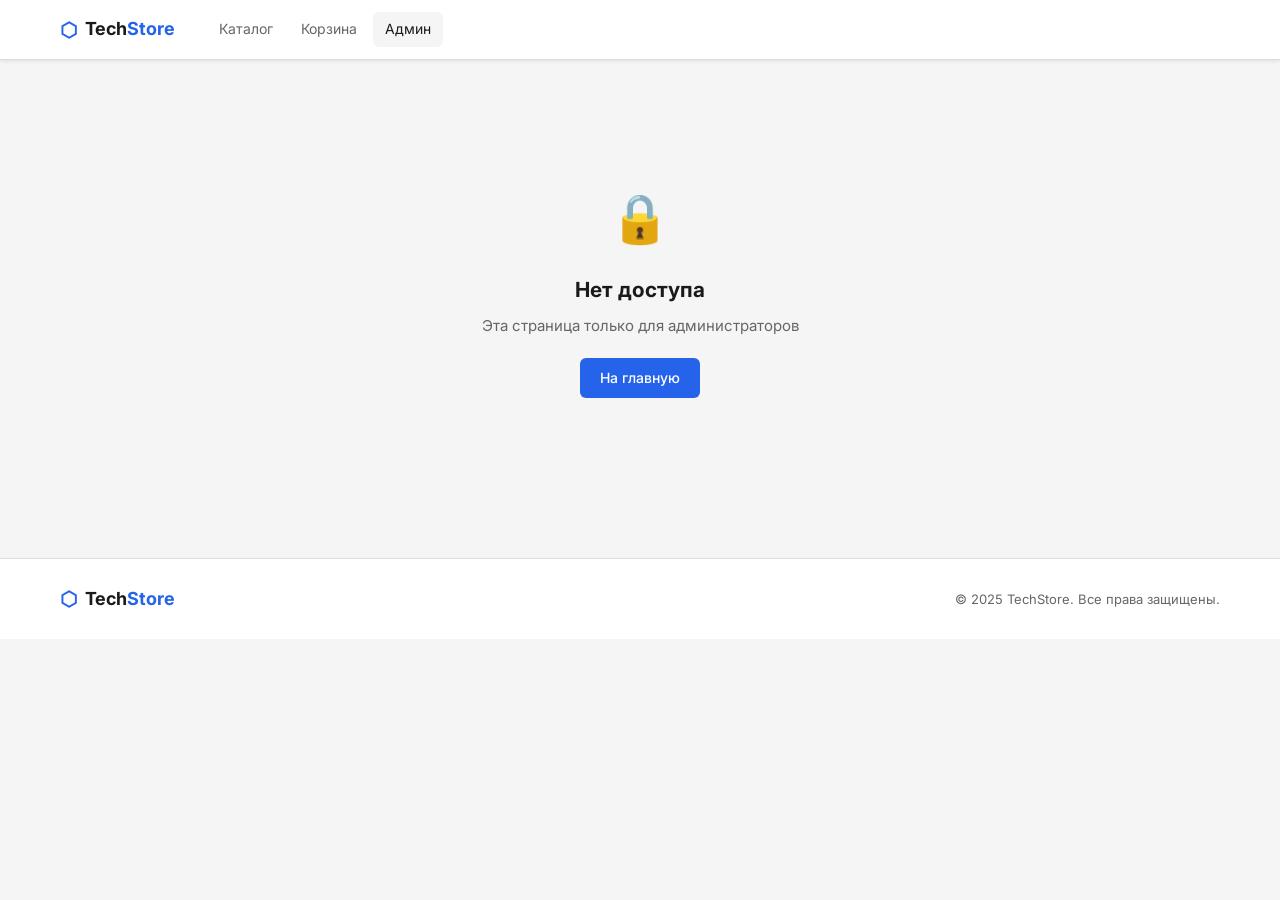
==== admin.html @ 5afe104c "'all'" ====
<!DOCTYPE html>
<html lang="ru">
<head>
    <meta charset="UTF-8">
    <meta name="viewport" content="width=device-width, initial-scale=1.0">
    <title>Панель администратора — TechStore</title>
    <link rel="preconnect" href="https://fonts.googleapis.com">
    <link href="https://fonts.googleapis.com/css2?family=Inter:wght@300;400;500;600;700;800&display=swap" rel="stylesheet">
    <link rel="stylesheet" href="css/style.css">
    <link rel="stylesheet" href="css/admin.css">
</head>
<body>

    <!-- ===== ШАПКА ===== -->
    <header class="header" id="header">
        <div class="header__inner">
            <a href="index.html" class="header__logo">
                <span class="logo-icon">⬡</span>
                <span class="logo-text">Tech<strong>Store</strong></span>
            </a>
            <nav class="header__nav">
                <a href="index.html" class="nav-link">Каталог</a>
                <a href="cart.html" class="nav-link">Корзина</a>
                <a href="orders.html" class="nav-link" id="nav-orders" style="display:none">Мои заказы</a>
                <a href="admin.html" class="nav-link nav-link--active">Админ</a>
            </nav>
            <div class="header__actions">
                <div class="user-block" id="user-block" style="display:none">
                    <span class="user-name" id="user-name"></span>
                    <button class="btn btn--ghost" onclick="logout()">Выйти</button>
                </div>
            </div>
            <button class="burger" id="burger" onclick="toggleMenu()">
                <span></span><span></span><span></span>
            </button>
        </div>
        <div class="mobile-menu" id="mobile-menu">
            <a href="index.html" class="mobile-nav-link">Каталог</a>
            <a href="admin.html" class="mobile-nav-link">Панель администратора</a>
            <div class="mobile-user-block" id="mobile-user-block" style="display:none">
                <span class="user-name" id="mobile-user-name"></span>
                <button class="btn btn--ghost" onclick="logout()">Выйти</button>
            </div>
        </div>
    </header>

    <!-- ===== КОНТЕНТ ===== -->
    <main class="admin-section">
        <div class="container">

            <!-- Нет доступа -->
            <div id="admin-denied" style="display:none" class="admin-denied">
                <p class="admin-denied__icon">🔒</p>
                <h2>Нет доступа</h2>
                <p>Эта страница только для администраторов</p>
                <a href="index.html" class="btn btn--primary" style="margin-top:20px">На главную</a>
            </div>

            <!-- Панель (скрыта до проверки прав) -->
            <div id="admin-panel" style="display:none">

                <div class="admin-header">
                    <h1 class="section-title">Панель администратора</h1>
                </div>

                <!-- Вкладки -->
                <div class="admin-tabs">
                    <button class="admin-tab admin-tab--active" onclick="switchAdminTab('orders', this)">
                        Заказы
                        <span class="admin-tab__badge" id="orders-badge">0</span>
                    </button>
                    <button class="admin-tab" onclick="switchAdminTab('products', this)">Товары</button>
                    <button class="admin-tab" onclick="switchAdminTab('categories', this)">Категории</button>
                </div>

                <!-- ══ ВКЛАДКА: ЗАКАЗЫ ══ -->
                <div class="admin-pane" id="pane-orders">

                    <div class="admin-pane__toolbar">
                        <p class="admin-pane__hint">Обновляется автоматически каждые 5 секунд</p>
                        <button class="btn btn--outline btn--sm" onclick="loadAdminOrders()">Обновить сейчас</button>
                    </div>

                    <div class="admin-table-wrap" id="orders-table-wrap">
                        <table class="admin-table" id="orders-table">
                            <thead>
                                <tr>
                                    <th>№</th>
                                    <th>Покупатель</th>
                                    <th>Дата</th>
                                    <th>Сумма</th>
                                    <th>Статус</th>
                                    <th>Действие</th>
                                </tr>
                            </thead>
                            <tbody id="orders-tbody">
                                <!-- JS вставит строки -->
                            </tbody>
                        </table>
                    </div>

                </div>

                <!-- ══ ВКЛАДКА: ТОВАРЫ ══ -->
                <div class="admin-pane" id="pane-products" style="display:none">

                    <!-- Форма добавления / редактирования -->
                    <div class="admin-form-block">
                        <h2 class="admin-form-block__title" id="product-form-title">Добавить товар</h2>
                        <form id="product-form" onsubmit="submitProduct(event)">
                            <input type="hidden" id="product-id">
                            <div class="admin-form-grid">
                                <div class="form-group">
                                    <label class="form-label">Название *</label>
                                    <input class="form-input" type="text" id="product-name-input" placeholder="Название товара" required>
                                </div>
                                <div class="form-group">
                                    <label class="form-label">Категория *</label>
                                    <select class="form-select" id="product-category-input" required>
                                        <option value="">Выберите категорию</option>
                                    </select>
                                </div>
                                <div class="form-group">
                                    <label class="form-label">Цена (₽) *</label>
                                    <input class="form-input" type="number" id="product-price-input" placeholder="0" min="0" step="0.01" required>
                                </div>
                                <div class="form-group">
                                    <label class="form-label">Количество</label>
                                    <input class="form-input" type="number" id="product-qty-input" placeholder="0" min="0" value="0">
                                </div>
                                <div class="form-group admin-form-grid__full">
                                    <label class="form-label">Описание</label>
                                    <textarea class="form-textarea" id="product-desc-input" placeholder="Описание товара"></textarea>
                                </div>
                                <div class="form-group admin-form-grid__full">
                                    <label class="form-label">Картинка</label>
                                    <input class="form-input" type="file" id="product-image-input" accept="image/*">
                                    <p class="form-hint" id="current-image-hint" style="display:none"></p>
                                </div>
                            </div>
                            <div class="admin-form-actions">
                                <button class="btn btn--primary" type="submit" id="product-submit-btn">Добавить товар</button>
                                <button class="btn btn--ghost" type="button" id="product-cancel-btn" onclick="cancelProductEdit()" style="display:none">Отмена</button>
                            </div>
                        </form>
                    </div>

                    <!-- Таблица товаров -->
                    <div class="admin-table-wrap">
                        <table class="admin-table">
                            <thead>
                                <tr>
                                    <th>ID</th>
                                    <th>Название</th>
                                    <th>Категория</th>
                                    <th>Цена</th>
                                    <th>Кол-во</th>
                                    <th>Действия</th>
                                </tr>
                            </thead>
                            <tbody id="products-tbody">
                                <!-- JS вставит строки -->
                            </tbody>
                        </table>
                    </div>

                </div>

                <!-- ══ ВКЛАДКА: КАТЕГОРИИ ══ -->
                <div class="admin-pane" id="pane-categories" style="display:none">

                    <!-- Форма добавления / редактирования -->
                    <div class="admin-form-block">
                        <h2 class="admin-form-block__title" id="category-form-title">Добавить категорию</h2>
                        <form id="category-form" onsubmit="submitCategory(event)">
                            <input type="hidden" id="category-id">
                            <div class="admin-form-row">
                                <div class="form-group" style="flex:1">
                                    <label class="form-label">Название категории *</label>
                                    <input class="form-input" type="text" id="category-name-input" placeholder="Название" required>
                                </div>
                                <div class="admin-form-actions admin-form-actions--row">
                                    <button class="btn btn--primary" type="submit" id="category-submit-btn">Добавить</button>
                                    <button class="btn btn--ghost" type="button" id="category-cancel-btn" onclick="cancelCategoryEdit()" style="display:none">Отмена</button>
                                </div>
                            </div>
                        </form>
                    </div>

                    <!-- Список категорий -->
                    <div class="admin-table-wrap">
                        <table class="admin-table">
                            <thead>
                                <tr>
                                    <th>ID</th>
                                    <th>Название</th>
                                    <th>Действия</th>
                                </tr>
                            </thead>
                            <tbody id="categories-tbody">
                                <!-- JS вставит строки -->
                            </tbody>
                        </table>
                    </div>

                </div>

            </div>
        </div>
    </main>

    <!-- ===== ФУТЕР ===== -->
    <footer class="footer">
        <div class="container footer__inner">
            <a href="index.html" class="header__logo">
                <span class="logo-icon">⬡</span>
                <span class="logo-text">Tech<strong>Store</strong></span>
            </a>
            <p class="footer__copy">© 2025 TechStore. Все права защищены.</p>
        </div>
    </footer>

    <!-- ===== TOAST ===== -->
    <div class="toast" id="toast"></div>

    <!-- ===== СКРИПТЫ ===== -->
    <script src="https://code.jquery.com/jquery-3.7.1.min.js"></script>
    <script src="js/api.js"></script>
    <script src="js/auth.js"></script>
    <script src="js/admin.js"></script>

</body>
</html>
---- css/style.css ----
/* =============================================
   TECHSTORE — MAIN STYLESHEET
   ============================================= */

/* ─── 1. ПЕРЕМЕННЫЕ ─────────────────────────── */
:root {
    --color-bg:        #f5f5f5;
    --color-white:     #ffffff;
    --color-border:    #dddddd;
    --color-primary:   #2563eb;
    --color-primary-h: #1d4ed8;
    --color-text:      #1a1a1a;
    --color-muted:     #666666;
    --color-danger:    #dc2626;
    --color-success:   #16a34a;

    --font: 'Inter', Arial, sans-serif;

    --radius:    6px;
    --header-h:  60px;
    --shadow:    0 1px 4px rgba(0,0,0,0.1);
}

/* RESET  */
*, *::before, *::after { box-sizing: border-box; margin: 0; padding: 0; }
html { scroll-behavior: smooth; }
body {
    background: var(--color-bg);
    color: var(--color-text);
    font-family: var(--font);
    font-size: 15px;
    line-height: 1.6;
}
a { color: inherit; text-decoration: none; }
ul { list-style: none; }
img { display: block; max-width: 100%; }
button { cursor: pointer; border: none; background: none; font-family: inherit; }
input, select, textarea { font-family: inherit; }

/* УТИЛИТЫ */
.container {
    width: 100%;
    max-width: 1200px;
    margin: 0 auto;
    padding: 0 20px;
}

.section-title {
    font-size: 1.5rem;
    font-weight: 700;
    color: var(--color-text);
}

/* ─── 4. КНОПКИ ─────────────────────────────── */
.btn {
    display: inline-flex;
    align-items: center;
    justify-content: center;
    gap: 6px;
    padding: 9px 20px;
    border-radius: var(--radius);
    font-size: 14px;
    font-weight: 500;
    white-space: nowrap;
    transition: background 0.15s, color 0.15s, border-color 0.15s;
}

.btn--primary {
    background: var(--color-primary);
    color: #fff;
}
.btn--primary:hover { background: var(--color-primary-h); }

.btn--outline {
    background: #fff;
    color: var(--color-text);
    border: 1px solid var(--color-border);
}
.btn--outline:hover { border-color: var(--color-primary); color: var(--color-primary); }

.btn--ghost {
    background: transparent;
    color: var(--color-muted);
}
.btn--ghost:hover { color: var(--color-text); }

.btn--danger {
    background: #fff;
    color: var(--color-danger);
    border: 1px solid #fca5a5;
}
.btn--danger:hover { background: #fef2f2; }

.btn--admin {
    background: #eff6ff;
    color: var(--color-primary);
    border: 1px solid #bfdbfe;
}
.btn--admin:hover { background: #dbeafe; }

.btn--lg { padding: 12px 28px; font-size: 15px; }
.btn--full { width: 100%; }
.btn--sm { padding: 6px 14px; font-size: 13px; }
.btn:disabled { opacity: 0.5; pointer-events: none; }

/* ШАПКА  */
.header {
    position: fixed;
    top: 0; left: 0; right: 0;
    z-index: 100;
    height: var(--header-h);
    background: #fff;
    border-bottom: 1px solid var(--color-border);
    box-shadow: var(--shadow);
}

.header__inner {
    max-width: 1200px;
    margin: 0 auto;
    padding: 0 20px;
    height: 100%;
    display: flex;
    align-items: center;
    gap: 32px;
}

.header__logo {
    display: flex;
    align-items: center;
    gap: 8px;
    font-size: 18px;
    font-weight: 700;
    flex-shrink: 0;
}
.logo-icon { color: var(--color-primary); font-size: 20px; }
.logo-text strong { color: var(--color-primary); }

.header__nav {
    display: flex;
    align-items: center;
    gap: 4px;
    flex: 1;
}

.nav-link {
    padding: 6px 12px;
    border-radius: var(--radius);
    font-size: 14px;
    color: var(--color-muted);
    transition: color 0.15s, background 0.15s;
}
.nav-link:hover, .nav-link--active {
    color: var(--color-text);
    background: var(--color-bg);
}

.header__actions {
    display: flex;
    align-items: center;
    gap: 10px;
    margin-left: auto;
}

/* Корзина */
.cart-btn {
    position: relative;
    display: flex;
    align-items: center;
    justify-content: center;
    width: 40px;
    height: 40px;
    border-radius: var(--radius);
    color: var(--color-muted);
    background: var(--color-bg);
    border: 1px solid var(--color-border);
    transition: color 0.15s;
}
.cart-btn:hover { color: var(--color-primary); }

.cart-count {
    position: absolute;
    top: -5px; right: -5px;
    min-width: 18px;
    height: 18px;
    padding: 0 4px;
    background: var(--color-primary);
    color: #fff;
    font-size: 10px;
    font-weight: 700;
    border-radius: 999px;
    display: flex;
    align-items: center;
    justify-content: center;
    opacity: 0;
}
.cart-count.visible { opacity: 1; }

.user-block {
    display: flex;
    align-items: center;
    gap: 8px;
}
.user-name {
    font-size: 14px;
    color: var(--color-muted);
    max-width: 120px;
    overflow: hidden;
    text-overflow: ellipsis;
    white-space: nowrap;
}

/* Бургер */
.burger {
    display: none;
    flex-direction: column;
    gap: 5px;
    width: 32px;
    padding: 4px;
    margin-left: auto;
}
.burger span {
    display: block;
    height: 2px;
    background: var(--color-text);
    border-radius: 2px;
    transition: transform 0.25s, opacity 0.25s;
}
.burger.active span:nth-child(1) { transform: translateY(7px) rotate(45deg); }
.burger.active span:nth-child(2) { opacity: 0; }
.burger.active span:nth-child(3) { transform: translateY(-7px) rotate(-45deg); }

/* Мобильное меню */
.mobile-menu {
    display: none;
    flex-direction: column;
    gap: 2px;
    padding: 10px 16px 14px;
    border-top: 1px solid var(--color-border);
    background: #fff;
}
.mobile-menu.open { display: flex; }
.mobile-nav-link {
    padding: 9px 10px;
    border-radius: var(--radius);
    font-size: 14px;
    color: var(--color-muted);
}
.mobile-nav-link:hover { background: var(--color-bg); color: var(--color-text); }
.mobile-login-btn { margin-top: 6px; align-self: flex-start; }
.mobile-user-block { display: flex; align-items: center; gap: 8px; margin-top: 6px; }

/* ─── 6. HERO ────────────────────────────────── */
.hero {
    margin-top: var(--header-h);
    background: #fff;
    border-bottom: 1px solid var(--color-border);
    padding: 60px 20px;
    text-align: center;
}

.hero__inner {
    max-width: 560px;
    margin: 0 auto;
}

.hero__label {
    display: inline-block;
    padding: 4px 12px;
    background: #eff6ff;
    border: 1px solid #bfdbfe;
    border-radius: var(--radius);
    color: var(--color-primary);
    font-size: 12px;
    font-weight: 600;
    text-transform: uppercase;
    letter-spacing: 0.05em;
    margin-bottom: 20px;
}

.hero__title {
    font-size: clamp(2rem, 5vw, 3rem);
    font-weight: 800;
    line-height: 1.1;
    margin-bottom: 16px;
}

.hero__accent { color: var(--color-primary); }

.hero__sub {
    font-size: 16px;
    color: var(--color-muted);
    margin-bottom: 28px;
}

.hero__decor { display: none; }

/* ─── 7. КАТАЛОГ ─────────────────────────────── */
.catalog-section { padding: 40px 0 80px; }

.catalog-header {
    display: flex;
    align-items: baseline;
    gap: 12px;
    margin-bottom: 20px;
}

.catalog-count { font-size: 14px; color: var(--color-muted); }

/* Фильтры */
.categories-bar {
    display: flex;
    flex-wrap: wrap;
    gap: 8px;
    margin-bottom: 28px;
}

.category-btn {
    padding: 7px 16px;
    border-radius: var(--radius);
    font-size: 13px;
    font-weight: 500;
    color: var(--color-muted);
    background: #fff;
    border: 1px solid var(--color-border);
    transition: color 0.15s, background 0.15s, border-color 0.15s;
}
.category-btn:hover { border-color: var(--color-primary); color: var(--color-primary); }
.category-btn.active {
    background: var(--color-primary);
    color: #fff;
    border-color: var(--color-primary);
}

/* Сетка товаров */
.products-grid {
    display: grid;
    grid-template-columns: repeat(4, 1fr);
    gap: 16px;
}

/* Карточка товара */
.product-card {
    background: #fff;
    border: 1px solid var(--color-border);
    border-radius: var(--radius);
    overflow: hidden;
    display: flex;
    flex-direction: column;
    transition: box-shadow 0.15s;
}
.product-card:hover { box-shadow: 0 4px 12px rgba(0,0,0,0.1); }

.product-card__img {
    aspect-ratio: 1 / 1;
    overflow: hidden;
    background: var(--color-bg);
}
.product-card__img img {
    width: 100%;
    height: 100%;
    object-fit: cover;
}
.product-card__no-img {
    width: 100%;
    height: 100%;
    display: flex;
    align-items: center;
    justify-content: center;
    font-size: 40px;
    color: #ccc;
}

.product-card__body {
    padding: 14px;
    display: flex;
    flex-direction: column;
    flex: 1;
    gap: 6px;
}

.product-card__category {
    font-size: 11px;
    font-weight: 600;
    text-transform: uppercase;
    letter-spacing: 0.05em;
    color: var(--color-primary);
}

.product-card__name {
    font-size: 14px;
    font-weight: 600;
    color: var(--color-text);
    line-height: 1.3;
    display: -webkit-box;
    -webkit-line-clamp: 2;
    -webkit-box-orient: vertical;
    overflow: hidden;
}

.product-card__price {
    font-size: 18px;
    font-weight: 700;
    color: var(--color-text);
    margin-top: auto;
    padding-top: 4px;
}

.product-card__footer {
    display: flex;
    gap: 8px;
    padding: 0 14px 14px;
}
.product-card__footer .btn {
    flex: 1;
    font-size: 13px;
    padding: 8px 10px;
}

/* Пустой каталог */
.catalog-empty {
    text-align: center;
    padding: 60px 20px;
    color: var(--color-muted);
}
.catalog-empty__icon { font-size: 40px; margin-bottom: 12px; }

/* ─── 8. СКЕЛЕТОНЫ ───────────────────────────── */
@keyframes shimmer {
    0%   { background-position: -400px 0; }
    100% { background-position: 400px 0; }
}

.skeleton-filter {
    height: 34px;
    width: 90px;
    border-radius: var(--radius);
    background: linear-gradient(90deg, #e5e7eb 25%, #f3f4f6 50%, #e5e7eb 75%);
    background-size: 400px 100%;
    animation: shimmer 1.2s infinite;
}

.skeleton-card {
    border-radius: var(--radius);
    aspect-ratio: 3 / 4;
    background: linear-gradient(90deg, #e5e7eb 25%, #f3f4f6 50%, #e5e7eb 75%);
    background-size: 400px 100%;
    animation: shimmer 1.2s infinite;
}

/* ─── 9. МОДАЛЬНОЕ ОКНО ──────────────────────── */
.modal-overlay {
    position: fixed;
    inset: 0;
    z-index: 200;
    background: rgba(0,0,0,0.4);
    display: none;
    align-items: center;
    justify-content: center;
    padding: 20px;
}
.modal-overlay.open { display: flex; }

.modal {
    position: relative;
    background: #fff;
    border: 1px solid var(--color-border);
    border-radius: var(--radius);
    padding: 32px;
    width: 100%;
    max-width: 400px;
    box-shadow: 0 8px 24px rgba(0,0,0,0.12);
}

.modal__close {
    position: absolute;
    top: 12px; right: 14px;
    font-size: 20px;
    color: var(--color-muted);
    line-height: 1;
}
.modal__close:hover { color: var(--color-text); }

.modal__tabs {
    display: flex;
    gap: 4px;
    background: var(--color-bg);
    border-radius: var(--radius);
    padding: 3px;
    margin-bottom: 24px;
}

.modal__tab {
    flex: 1;
    padding: 8px;
    border-radius: var(--radius);
    font-size: 14px;
    font-weight: 500;
    color: var(--color-muted);
    transition: background 0.15s, color 0.15s;
}
.modal__tab--active { background: #fff; color: var(--color-text); box-shadow: var(--shadow); }

.modal__message {
    padding: 9px 12px;
    border-radius: var(--radius);
    font-size: 13px;
    margin-bottom: 14px;
}
.modal__message--error   { background: #fef2f2; border: 1px solid #fca5a5; color: var(--color-danger); }
.modal__message--success { background: #f0fdf4; border: 1px solid #86efac; color: var(--color-success); }

.modal__form { display: flex; flex-direction: column; gap: 14px; }

.modal__switch { text-align: center; font-size: 13px; color: var(--color-muted); }

.link-btn { color: var(--color-primary); font-size: inherit; font-family: inherit; }
.link-btn:hover { text-decoration: underline; }

/* ─── 10. ФОРМА ─────────────────────────────── */
.form-group { display: flex; flex-direction: column; gap: 5px; }

.form-label { font-size: 13px; font-weight: 500; color: var(--color-muted); }

.form-input,
.form-select,
.form-textarea {
    width: 100%;
    padding: 9px 12px;
    background: #fff;
    border: 1px solid var(--color-border);
    border-radius: var(--radius);
    color: var(--color-text);
    font-size: 14px;
    outline: none;
    transition: border-color 0.15s;
}
.form-input:focus,
.form-select:focus,
.form-textarea:focus { border-color: var(--color-primary); }
.form-input::placeholder,
.form-textarea::placeholder { color: #aaa; }
.form-select { appearance: none; cursor: pointer; }
.form-textarea { resize: vertical; min-height: 90px; }

/* ─── 11. TOAST ─────────────────────────────── */
.toast {
    position: fixed;
    bottom: 24px; right: 24px;
    z-index: 300;
    padding: 12px 18px;
    background: #fff;
    border: 1px solid var(--color-border);
    border-radius: var(--radius);
    font-size: 14px;
    color: var(--color-text);
    box-shadow: var(--shadow);
    opacity: 0;
    transition: opacity 0.2s;
    pointer-events: none;
    max-width: 300px;
}
.toast.show { opacity: 1; }
.toast.toast--success { border-left: 3px solid var(--color-success); }
.toast.toast--error   { border-left: 3px solid var(--color-danger); }
.toast.toast--info    { border-left: 3px solid var(--color-primary); }

/* ─── 12. ФУТЕР ─────────────────────────────── */
.footer {
    padding: 24px 0;
    border-top: 1px solid var(--color-border);
    background: #fff;
}

.footer__inner {
    display: flex;
    align-items: center;
    justify-content: space-between;
    gap: 16px;
    flex-wrap: wrap;
}

.footer__copy { font-size: 13px; color: var(--color-muted); }

.footer__nav { display: flex; gap: 16px; }

.footer__link { font-size: 13px; color: var(--color-muted); }
.footer__link:hover { color: var(--color-primary); }

/* ─── 13. СТАТУСЫ ЗАКАЗОВ ────────────────────── */
.status-badge {
    display: inline-flex;
    align-items: center;
    gap: 5px;
    padding: 3px 10px;
    border-radius: var(--radius);
    font-size: 12px;
    font-weight: 600;
}
.status-badge::before {
    content: '';
    width: 6px; height: 6px;
    border-radius: 50%;
    background: currentColor;
}

.status--new        { background: #eff6ff; color: var(--color-primary); }
.status--processing { background: #fffbeb; color: #d97706; }
.status--sent       { background: #f0fdf4; color: var(--color-success); }
.status--delivered  { background: #dcfce7; color: #15803d; }
.status--cancelled  { background: #fef2f2; color: var(--color-danger); }

/* ─── 14. АДАПТИВ ────────────────────────────── */

/* HD — до 1280px */
@media (max-width: 1280px) {
    .products-grid { grid-template-columns: repeat(3, 1fr); }
}

/* Планшет — до 1024px */
@media (max-width: 1024px) {
    .header__nav { display: none; }
    .burger { display: flex; }
    .header__actions .btn--outline { display: none; }
    .products-grid { grid-template-columns: repeat(2, 1fr); }
}

/* Мобильный — до 768px */
@media (max-width: 768px) {
    :root { --header-h: 54px; }

    .container { padding: 0 14px; }
    .header__inner { padding: 0 14px; gap: 10px; }
    .header__logo { font-size: 16px; }
    .header__actions { gap: 6px; }

    .hero { padding: 40px 14px 48px; }
    .hero__title { font-size: 1.8rem; }

    .catalog-section { padding: 28px 0 60px; }
    .catalog-header { flex-direction: column; gap: 2px; }

    .products-grid { grid-template-columns: repeat(2, 1fr); gap: 10px; }
    .product-card__body { padding: 10px; }
    .product-card__price { font-size: 16px; }
    .product-card__footer { padding: 0 10px 10px; flex-direction: column; }

    .modal { padding: 22px 16px; }

    .footer__inner { flex-direction: column; text-align: center; gap: 10px; }

    .toast { bottom: 14px; right: 14px; left: 14px; max-width: unset; }
}

/* Маленький — до 420px */
@media (max-width: 420px) {
    .products-grid { grid-template-columns: 1fr; }
    .hero__title { font-size: 1.6rem; }
}
---- css/admin.css ----
/* =============================================
   TECHSTORE — ADMIN.CSS
   ============================================= */

.admin-section {
    margin-top: var(--header-h);
    padding: 40px 0 80px;
}

/* НЕТ ДОСТУПА */
.admin-denied {
    text-align: center;
    padding: 80px 20px;
    color: var(--color-muted);
}
.admin-denied__icon { font-size: 48px; margin-bottom: 16px; }
.admin-denied h2 { font-size: 1.3rem; color: var(--color-text); margin-bottom: 8px; }

/* ЗАГОЛОВОК */
.admin-header {
    display: flex;
    align-items: center;
    justify-content: space-between;
    margin-bottom: 24px;
}

/* ВКЛАДКИ */
.admin-tabs {
    display: flex;
    gap: 4px;
    border-bottom: 2px solid var(--color-border);
    margin-bottom: 28px;
}

.admin-tab {
    display: flex;
    align-items: center;
    gap: 8px;
    padding: 10px 20px;
    font-size: 14px;
    font-weight: 500;
    color: var(--color-muted);
    border-bottom: 2px solid transparent;
    margin-bottom: -2px;
    transition: color 0.15s, border-color 0.15s;
}
.admin-tab:hover { color: var(--color-text); }
.admin-tab--active {
    color: var(--color-primary);
    border-bottom-color: var(--color-primary);
}

.admin-tab__badge {
    display: inline-flex;
    align-items: center;
    justify-content: center;
    min-width: 20px;
    height: 20px;
    padding: 0 5px;
    background: var(--color-primary);
    color: #fff;
    font-size: 11px;
    font-weight: 700;
    border-radius: 999px;
}

/* ПАНЕЛЬ */
.admin-pane__toolbar {
    display: flex;
    align-items: center;
    justify-content: space-between;
    margin-bottom: 16px;
    flex-wrap: wrap;
    gap: 10px;
}

.admin-pane__hint {
    font-size: 13px;
    color: var(--color-muted);
}

/* ТАБЛИЦА */
.admin-table-wrap {
    overflow-x: auto;
    border: 1px solid var(--color-border);
    border-radius: var(--radius);
}

.admin-table {
    width: 100%;
    border-collapse: collapse;
    font-size: 14px;
}

.admin-table th {
    padding: 12px 14px;
    text-align: left;
    font-size: 12px;
    font-weight: 600;
    color: var(--color-muted);
    text-transform: uppercase;
    letter-spacing: 0.04em;
    background: var(--color-bg);
    border-bottom: 1px solid var(--color-border);
    white-space: nowrap;
}

.admin-table td {
    padding: 12px 14px;
    border-bottom: 1px solid var(--color-border);
    color: var(--color-text);
    vertical-align: middle;
}

.admin-table tr:last-child td { border-bottom: none; }

.admin-table tr:hover td { background: #fafafa; }

/* Ячейка действий */
.admin-table .td-actions {
    display: flex;
    gap: 6px;
    white-space: nowrap;
}

/* Select статуса в таблице заказов */
.status-select {
    padding: 5px 8px;
    border: 1px solid var(--color-border);
    border-radius: var(--radius);
    font-size: 13px;
    color: var(--color-text);
    background: #fff;
    outline: none;
    cursor: pointer;
}
.status-select:focus { border-color: var(--color-primary); }

/* ФОРМА ДОБАВЛЕНИЯ */
.admin-form-block {
    background: #fff;
    border: 1px solid var(--color-border);
    border-radius: var(--radius);
    padding: 20px 24px;
    margin-bottom: 24px;
}

.admin-form-block__title {
    font-size: 1rem;
    font-weight: 700;
    margin-bottom: 16px;
    color: var(--color-text);
}

.admin-form-grid {
    display: grid;
    grid-template-columns: 1fr 1fr;
    gap: 14px;
    margin-bottom: 16px;
}

.admin-form-grid__full { grid-column: 1 / -1; }

.admin-form-row {
    display: flex;
    gap: 14px;
    align-items: flex-end;
    flex-wrap: wrap;
}

.admin-form-actions {
    display: flex;
    gap: 8px;
}

.admin-form-actions--row {
    flex-shrink: 0;
}

.form-hint {
    font-size: 12px;
    color: var(--color-muted);
    margin-top: 4px;
}

/* СТРОКА НОВЫЙ заказ */
.tr-new td { background: #eff6ff; }

/* АДАПТИВ */
@media (max-width: 768px) {
    .admin-form-grid { grid-template-columns: 1fr; }
    .admin-form-row  { flex-direction: column; }
    .admin-tabs      { overflow-x: auto; }
    .admin-tab       { padding: 10px 14px; white-space: nowrap; }
}
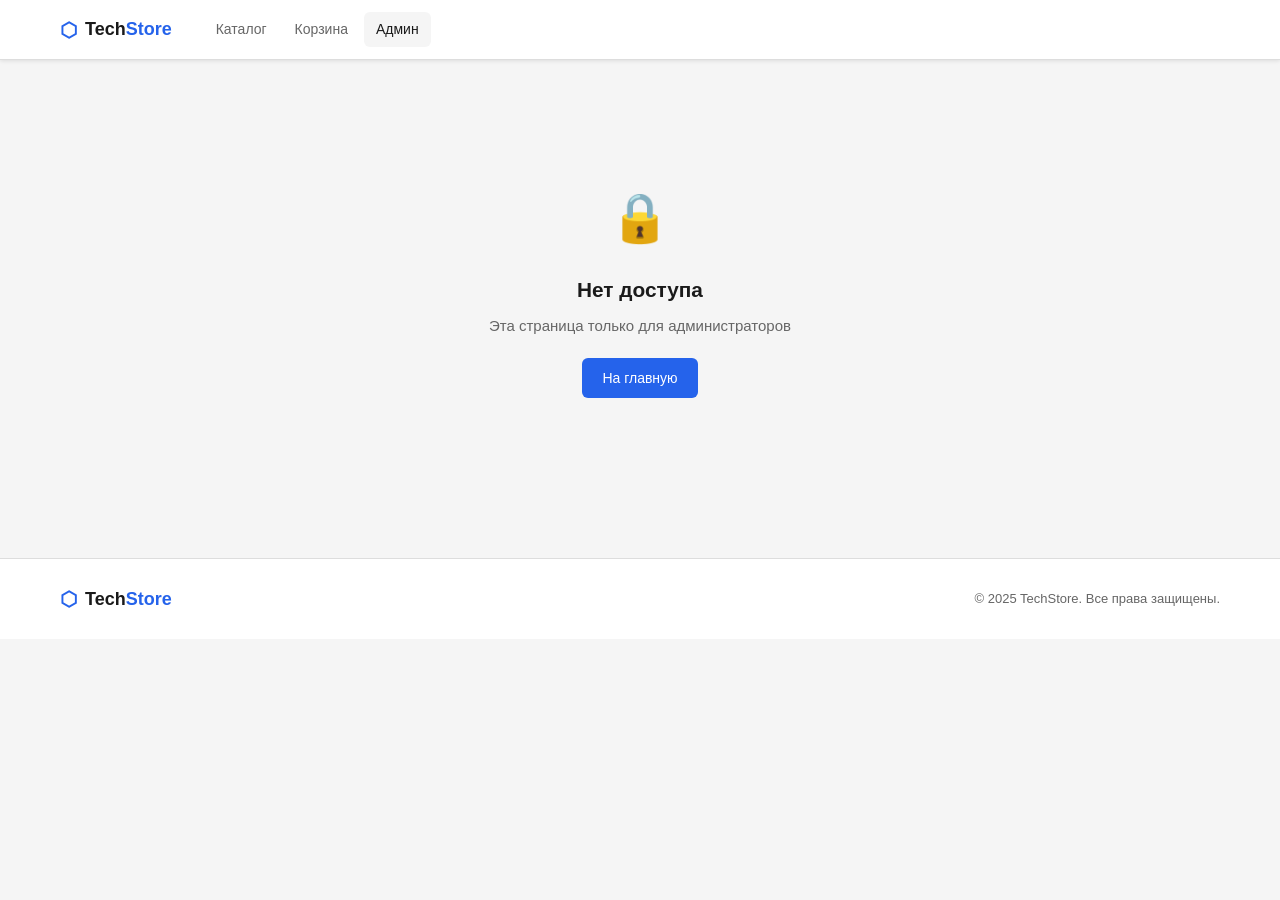
==== commit 8142b1b5: "all3" ====
--- a/admin.html
+++ b/admin.html
@@ -4,8 +4,7 @@
     <meta charset="UTF-8">
     <meta name="viewport" content="width=device-width, initial-scale=1.0">
     <title>Панель администратора — TechStore</title>
-    <link rel="preconnect" href="https://fonts.googleapis.com">
-    <link href="https://fonts.googleapis.com/css2?family=Inter:wght@300;400;500;600;700;800&display=swap" rel="stylesheet">
+    <link rel="stylesheet" href="css/fonts.css">
     <link rel="stylesheet" href="css/style.css">
     <link rel="stylesheet" href="css/admin.css">
 </head>
@@ -224,7 +223,7 @@
     <div class="toast" id="toast"></div>
 
     <!-- ===== СКРИПТЫ ===== -->
-    <script src="https://code.jquery.com/jquery-3.7.1.min.js"></script>
+    <script src="js/jquery-3.7.1.min.js"></script>
     <script src="js/api.js"></script>
     <script src="js/auth.js"></script>
     <script src="js/admin.js"></script>
--- a/css/fonts.css
+++ b/css/fonts.css
@@ -0,0 +1,15 @@
+@font-face {
+    font-family: "Inter";
+    src: url("../fonts/Inter.ttf") format("truetype");
+    font-weight: 300 800;
+    font-style: normal;
+    font-display: swap;
+}
+
+@font-face {
+    font-family: "Syne";
+    src: url("../fonts/Syne.ttf") format("truetype");
+    font-weight: 400 800;
+    font-style: normal;
+    font-display: swap;
+}
--- a/css/style.css
+++ b/css/style.css
@@ -251,48 +251,189 @@
 
 /* ─── 6. HERO ────────────────────────────────── */
 .hero {
+    position: relative;
     margin-top: var(--header-h);
-    background: #fff;
+    padding: 90px 20px 100px;
+    text-align: center;
+    overflow: hidden;
     border-bottom: 1px solid var(--color-border);
-    padding: 60px 20px;
-    text-align: center;
+
+    background:
+        radial-gradient(circle at 20% 30%, rgba(37, 99, 235, 0.16), transparent 30%),
+        radial-gradient(circle at 80% 20%, rgba(96, 165, 250, 0.18), transparent 28%),
+        radial-gradient(circle at 50% 90%, rgba(191, 219, 254, 0.45), transparent 32%),
+        linear-gradient(180deg, #ffffff 0%, #f8fbff 100%);
+}
+
+/* Тонкая технологичная сетка */
+.hero::before {
+    content: "";
+    position: absolute;
+    inset: 0;
+    background-image:
+        linear-gradient(rgba(37, 99, 235, 0.06) 1px, transparent 1px),
+        linear-gradient(90deg, rgba(37, 99, 235, 0.06) 1px, transparent 1px);
+    background-size: 42px 42px;
+    mask-image: linear-gradient(to bottom, transparent, black 20%, black 75%, transparent);
+    pointer-events: none;
+}
+
+/* Лёгкое сияние по центру */
+.hero::after {
+    content: "";
+    position: absolute;
+    width: 560px;
+    height: 560px;
+    left: 50%;
+    top: 50%;
+    transform: translate(-50%, -50%);
+    background: radial-gradient(circle, rgba(37, 99, 235, 0.10), transparent 65%);
+    filter: blur(10px);
+    pointer-events: none;
 }
 
 .hero__inner {
-    max-width: 560px;
+    position: relative;
+    z-index: 2;
+    max-width: 620px;
     margin: 0 auto;
 }
 
 .hero__label {
     display: inline-block;
-    padding: 4px 12px;
-    background: #eff6ff;
+    padding: 6px 14px;
+    background: rgba(239, 246, 255, 0.9);
     border: 1px solid #bfdbfe;
-    border-radius: var(--radius);
+    border-radius: 999px;
     color: var(--color-primary);
     font-size: 12px;
-    font-weight: 600;
+    font-weight: 700;
     text-transform: uppercase;
-    letter-spacing: 0.05em;
+    letter-spacing: 0.06em;
     margin-bottom: 20px;
+    box-shadow: 0 8px 24px rgba(37, 99, 235, 0.08);
 }
 
 .hero__title {
-    font-size: clamp(2rem, 5vw, 3rem);
+    font-size: clamp(2.4rem, 5vw, 4.2rem);
     font-weight: 800;
-    line-height: 1.1;
-    margin-bottom: 16px;
-}
-
-.hero__accent { color: var(--color-primary); }
+    line-height: 1.05;
+    margin-bottom: 18px;
+    letter-spacing: -0.04em;
+}
+
+.hero__accent {
+    color: var(--color-primary);
+    background: linear-gradient(90deg, #2563eb, #60a5fa, #2563eb);
+    background-size: 200% auto;
+    -webkit-background-clip: text;
+    -webkit-text-fill-color: transparent;
+    animation: heroTextShine 5s linear infinite;
+}
 
 .hero__sub {
     font-size: 16px;
     color: var(--color-muted);
-    margin-bottom: 28px;
-}
-
-.hero__decor { display: none; }
+    margin-bottom: 30px;
+}
+
+/* Декоративные движущиеся круги */
+.hero__decor {
+    display: block;
+    position: absolute;
+    inset: 0;
+    z-index: 1;
+    pointer-events: none;
+}
+
+.hero__circle {
+    position: absolute;
+    border-radius: 50%;
+    filter: blur(2px);
+    opacity: 0.7;
+    animation: floatCircle 8s ease-in-out infinite;
+}
+
+.hero__circle--1 {
+    width: 170px;
+    height: 170px;
+    left: 12%;
+    top: 22%;
+    background: rgba(37, 99, 235, 0.12);
+}
+
+.hero__circle--2 {
+    width: 120px;
+    height: 120px;
+    right: 14%;
+    top: 18%;
+    background: rgba(96, 165, 250, 0.16);
+    animation-delay: 1.5s;
+}
+
+.hero__circle--3 {
+    width: 210px;
+    height: 210px;
+    right: 24%;
+    bottom: -70px;
+    background: rgba(191, 219, 254, 0.55);
+    animation-delay: 3s;
+}
+
+/* Маленькие технологичные точки */
+.hero__decor::before,
+.hero__decor::after {
+    content: "";
+    position: absolute;
+    width: 9px;
+    height: 9px;
+    border-radius: 50%;
+    background: var(--color-primary);
+    opacity: 0.35;
+    box-shadow:
+        40px 30px 0 rgba(37, 99, 235, 0.18),
+        90px -10px 0 rgba(37, 99, 235, 0.14),
+        130px 45px 0 rgba(37, 99, 235, 0.12);
+    animation: floatDots 9s ease-in-out infinite;
+}
+
+.hero__decor::before {
+    left: 18%;
+    bottom: 28%;
+}
+
+.hero__decor::after {
+    right: 22%;
+    top: 35%;
+    animation-delay: 2s;
+}
+
+@keyframes floatCircle {
+    0%, 100% {
+        transform: translate3d(0, 0, 0) scale(1);
+    }
+    50% {
+        transform: translate3d(18px, -18px, 0) scale(1.05);
+    }
+}
+
+@keyframes floatDots {
+    0%, 100% {
+        transform: translateY(0);
+    }
+    50% {
+        transform: translateY(-18px);
+    }
+}
+
+@keyframes heroTextShine {
+    0% {
+        background-position: 0% center;
+    }
+    100% {
+        background-position: 200% center;
+    }
+}
 
 /* ─── 7. КАТАЛОГ ─────────────────────────────── */
 .catalog-section { padding: 40px 0 80px; }
@@ -633,8 +774,19 @@
     .header__logo { font-size: 16px; }
     .header__actions { gap: 6px; }
 
-    .hero { padding: 40px 14px 48px; }
-    .hero__title { font-size: 1.8rem; }
+   .hero {
+    padding: 56px 14px 64px;
+}
+
+.hero__title {
+    font-size: 2rem;
+}
+
+.hero__circle--1,
+.hero__circle--2,
+.hero__circle--3 {
+    opacity: 0.45;
+}
 
     .catalog-section { padding: 28px 0 60px; }
     .catalog-header { flex-direction: column; gap: 2px; }
@@ -655,4 +807,44 @@
 @media (max-width: 420px) {
     .products-grid { grid-template-columns: 1fr; }
     .hero__title { font-size: 1.6rem; }
+}
+
+.pagination {
+    display: flex;
+    justify-content: center;
+    gap: 10px;
+    margin: 32px 0 20px;
+}
+
+.pagination__btn {
+    min-width: 42px;
+    height: 42px;
+    padding: 0 14px;
+    border: 1px solid #d1d5db;
+    background: #ffffff;
+    border-radius: 10px;
+    cursor: pointer;
+    font-weight: 600;
+    font-size: 15px;
+    transition: 0.2s;
+}
+
+.pagination__btn:hover {
+    border-color: #2563eb;
+    color: #2563eb;
+}
+
+.pagination__btn--active {
+    background: #2563eb;
+    border-color: #2563eb;
+    color: #ffffff;
+}
+
+.pagination__btn--active:hover {
+    color: #ffffff;
+}
+
+.pagination__btn:disabled {
+    opacity: 0.4;
+    cursor: not-allowed;
 }
